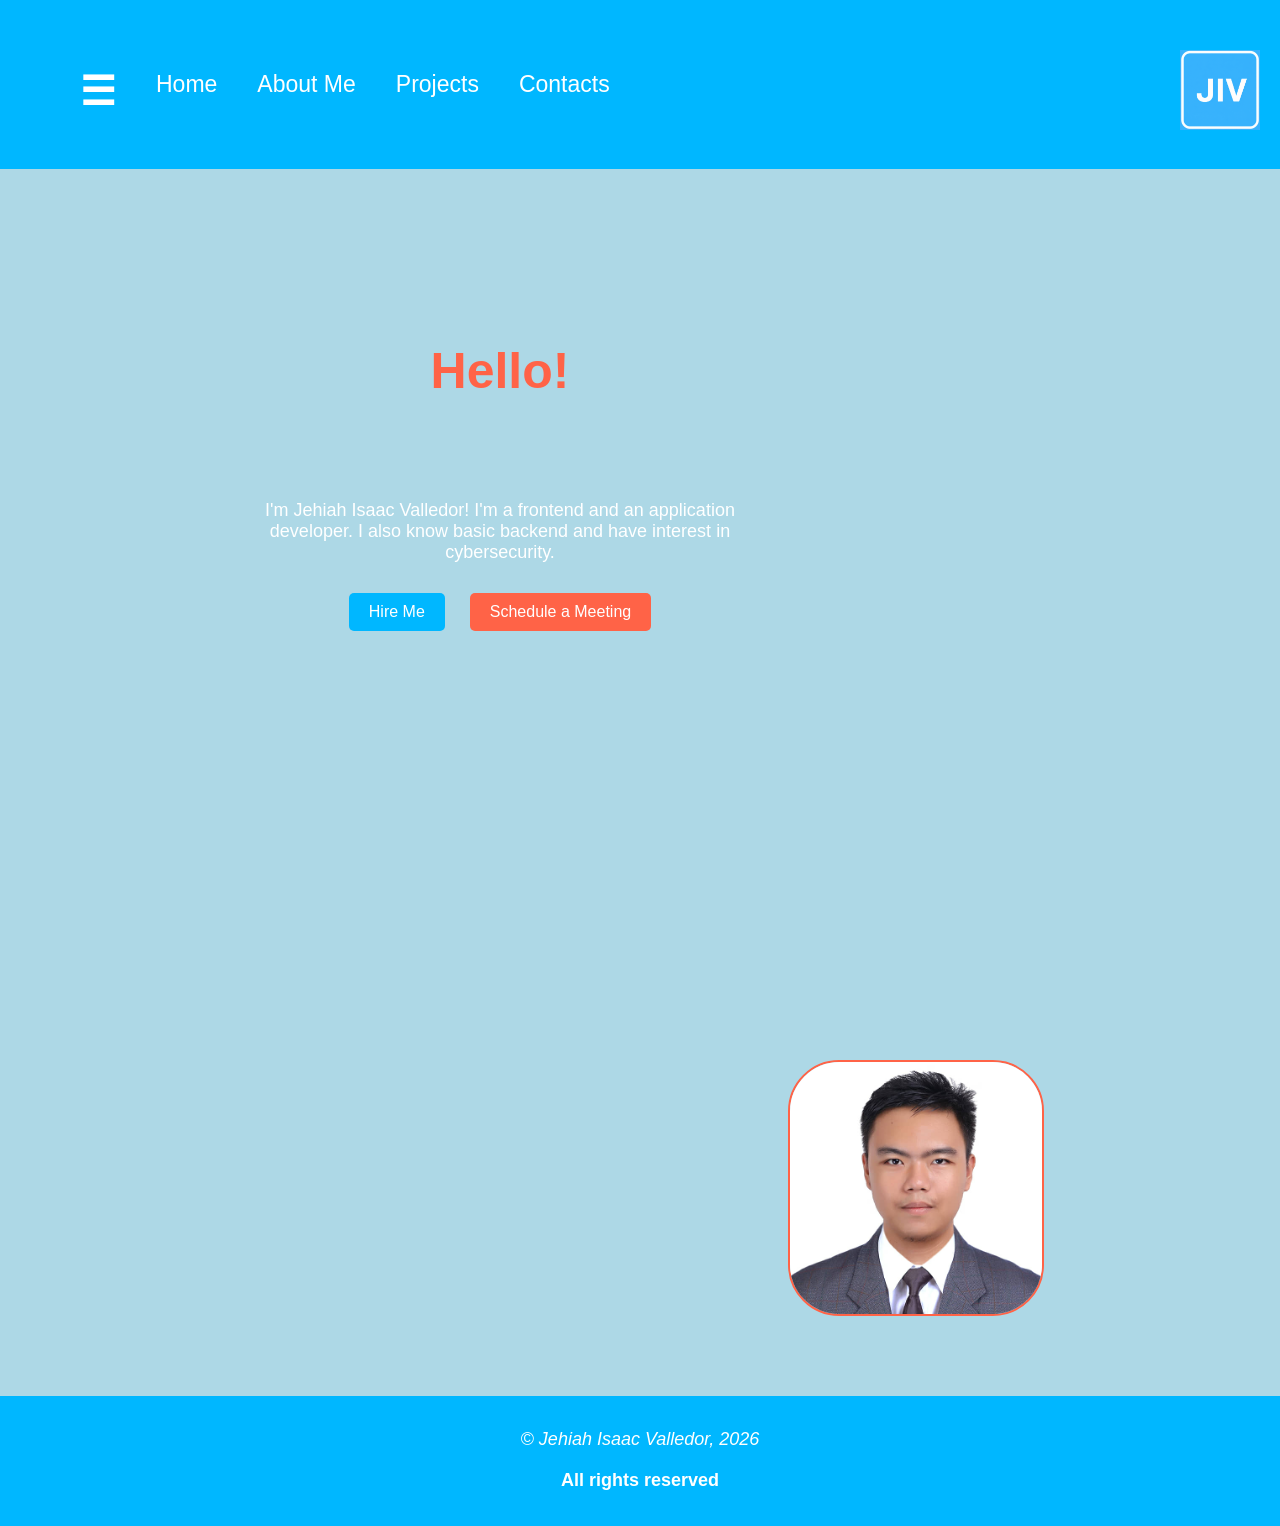
==== index.html @ 18e5c8e9 "Added website logo and commit changes to index.html and about.html" ====
<!DOCTYPE html>
<html lang="en">
<head>
    <meta charset="UTF-8">
    <meta name="viewport" content="width=device-width, initial-scale=1.0">
    <title>Jehiah Isaac Valledor Portfolio</title>
    <link rel="stylesheet" href="style.css">
    <script src="script.js" defer></script>
</head>
<body>
    <header id="header">
        <nav>
            <ul>
                <li><h1 class="hamburger-icon" id="hamburger-icon" onclick="run.toggleSidebar()">&#9776;</h1></li>
                <li><a href="https://jehiahisaacvalledor.netlify.app/">Home</a></li>
                <li><a href="https://jehiahisaacvalledor.netlify.app/about.html">About Me</a></li>
                <li><a href="https://jehiahisaacvalledor.netlify.app/skills.html">Projects</a></li>
                <li><a href="https://jehiahisaacvalledor.netlify.app/contact.html">Contacts</a></li>
            </ul>
        </nav>
        <img class="logo" src="JIV_logo.png" alt="Website Logo">
    </header>
    <main>
        <aside class="sidebar" id="sidebar"> <!-- Sidebar element that will be toggled when the hamburger icon is clicked -->
            <ul class="sidebar-ul">
                <h2>More Options</h2>
                <hr>
                <li><a class="sidebar-list" href="Jehiah Isaac Valledor's Resume.pdf" download>Download my Resume</a></li>
                <li><a class="sidebar-list" href="schedule-meeting.html">Schedule a Meeting</a></li>
                <li><a class="sidebar-list" href="hire-me.html">Hire Me</a></li>
                <li><a class="sidebar-list" href="settings.html">Settings</a></li>
            </ul>
        </aside>
        <section class="opening-section" id="opening-section">
            <div class="left-container">
                <h1 class="greeting" id="greetings"></h1>
                <p class="left-text">
                    I'm Jehiah Isaac Valledor!
                    I'm a frontend and an application developer.
                    I also know basic backend and have interest in cybersecurity.
                </p>
                <div class="button-container">
                    <a href="hire-me.html" class="primary-btn">Hire Me</a>
                    <a href="schedule-meeting.html" class="secondary-btn">Schedule a Meeting</a>
        </div>
            </div>
            <img id="image" class="image" src="profile.jpg" alt="Jehiah Isaac Profile">
        </section>
    </main>
    <footer>
        <center>
        <p><i>&copy; Jehiah Isaac Valledor, <span id="footer-year"></span></i></p>
        <p><b>All rights reserved</b></p>
        </center>
    </footer>
</body>
</html>
---- style.css ----
body {
    font-family: Arial, sans-serif;
    margin: 0;
    padding: 0;
    background-color: lightblue;
}

header {
    width: 100%;
    background-color: rgb(0, 183, 255);
    position: fixed;
    top: 0;
    color: #fff;
    padding: 20px 0;
    display: flex;
    transform: translateY(0);
    transition: transform 0.35s cubic-bezier(0.4, 0, 0.2, 1);
    z-index: 1;
}

header.hide {
    transform: translateY(-100%)
}

nav {
    padding: 15px 20px;
}

nav ul {
    float: right;
    display: flex;
    align-items: center;
    justify-content: center;
    gap: 40px;
    list-style: none;
    margin: 0;
    padding: 0;
}

nav li {
    display: flex;
    align-items: center;
}

nav a {
    color: white;
    text-decoration: none;
    font-size: 23px;
    font-weight: 500;
    transition: color 0.3s ease,
    transform 0.3s ease;
}

nav a:hover {
    color: #ff6347;
    transform: scale(1.05);
}

main {
    padding: 20px;
    text-align: center;
}

section {
    margin-bottom: 40px;
    padding: 200px;
    justify-content: justify;
}

.left-container {
    float: left;
    width: 500px;
    height: 600px;
    justify-content: justify;
    margin: 80px 30px;
}

.skills-container {
    display: flex;
    flex-wrap: wrap;
    list-style-type: none;
    justify-content: center;
    gap: 20px;
}

.skills {
    width: 240px;
    height: 270px;
    border: 2px solid white;
    border-radius: 10px;
    justify-content: center;
    gap: 20px;
    color: white;
}

.experiences-container {
    display: flex;
    flex-wrap: wrap;
    list-style-type: none;
    justify-content: center;
    gap: 20px;
}

.experience {
    width: 300px;
    height: 320px;
    border: 2px solid white;
    border-radius: 10px;
    justify-content: center;
    gap: 20px;
    color: white;
}
/*LITERACY PROGRESS BAR*/
.literacy-container {
    display: flex;
    flex-wrap: wrap;
    justify-content: center;
    gap: 16px;
    padding: 0;
    margin: 0;
    list-style: none;
}

.literacy {
    width: 170px;
    min-height: 170px;
    border: 2px solid white;
    border-radius: 10px;
    padding: 12px;
    color: white;
    background: rgba(0,0,0,.25);
    text-align: center;
}

.progress {
    width: 100%;
    height: 10px;
    background: rgba(255,255,255,.25);
    border-radius: 999px;
    margin-top: 8px;
    overflow: hidden;
}

.progress-fill {
    display: block;
    height: 100%;
    width: 0;
    background: linear-gradient(90deg, #ff6347, #ffd700);
    border-radius: 999px;
    transition: width 0.5s ease;
}

footer {
    position: relative;
    background-color: rgb(0, 183, 255);
    color: white;
    width: 100%;
    min-height: 60px;
    display: flex;
    justify-content: center;
    align-items: center;
    padding: 15px;
    box-sizing: border-box;
    font-size: 14px;
    text-align: center;
}

/*SIDEBAR*/
.hamburger-icon {
    font-size: 40px;
    margin-left: 60px;
    cursor: pointer;
    transition: all 0.3s ease;
}

.hamburger-icon:hover {
    transform: rotate(360deg);
    color: #ff6347;
}

.sidebar {
    position: fixed;
    top: 0;
    right: -290px;
    width: 250px;
    height: 100%;
    background-color: rgba(135, 207, 235, 0.75);
    color: white;
    font-size: 20px;
    padding: 20px;
    border: white 3px;
    transition: all 0.3s ease;
    z-index: 2;
}

.sidebar.active {
    right: 0; /* Show the sidebar when active if the JS adds "active" next to the */
}

.sidebar-ul {
    list-style-type: none;
    padding: 0;
    margin: 0;
}

.sidebar li {
    list-style-type: none;
    color: white;
    text-decoration: none;
    margin-bottom: 20px;
    transition: all 0.3s ease;
}

.sidebar-list {
    color: white;
    text-decoration: none;
    transition: all 0.3s ease;
}

.sidebar-list:hover {
    color: #ff6347;
}

hr {
    border: 0;
    height: 1px;
    background-color: white;
    margin: 20px 0;
}

/*TEXT*/
h1 {
    color: white;
    font-size: 36px;
    margin-bottom: 20px;
}

h2 {
    color: white;
    font-size: 28px;
    margin-bottom: 15px;
}

h3 {
    color: white;
    font-size: 22px;
    margin-bottom: 10px;
}

p {
    color: white;
    font-size: 18px;
    margin-bottom: 20px;
}

.greeting {
    color: #ff6347;
    font-size: 50px;
    margin-bottom: 20px;
}

#greetings { /*To avoid the div jumpint when the text is empty*/
    min-height: 120px;
    display: inline-block;
    white-space: nowrap;
    transition: transform 0.4s ease, opacity 0.4s ease;
}

.left-text {
    opacity: 0;
    transition: all 0.8s ease;
}

.left-text.show {
    opacity: 1;
    transform: scale(1);
}

.button-container {
    display: flex;
    justify-content: center;
    align-items: center;
    gap: 5px;
    margin-top: 10px;
}

.primary-btn {
    margin: 10px;
    padding: 10px 20px;
    background-color: rgb(0, 183, 255);
    color: white;
    border: none;
    border-radius: 5px;
    cursor: pointer;
    transition: all 0.3s ease;
    text-decoration: none;
    opacity: 0;
}

.primary-btn.show {
    opacity: 1;
    transform: scale(1);
}

.secondary-btn {
    margin: 10px;
    padding: 10px 20px;
    background-color: #ff6347;
    color: white;
    border: none;
    border-radius: 5px;
    cursor: pointer;
    transition: all 0.3s ease;
    text-decoration: none;
    opacity: 0;
}

.secondary-btn.show {
    opacity: 1;
    transform: scale(1);
}


/*IMAGE*/
.image {
    width: 30%;
    margin: 80px 16px;
    border-radius: 20%;
    border: #ff6347 solid 2px;
    float: right;
    opacity: 0;
    transform: scale(0.9);
    transition: all 0.8s ease;
}

.image.show {
    opacity: 1;
    transform: scale(1);
}

.logo {
    width: 80px;
    height: 80px;
    float: none;
    float: right;
    margin-left: 550px;
    margin-top: 30px;
}

.project-image {
    width: 99%;
    height: 200px;
    object-fit: cover;
    border-radius: 10px;
    border: white solid 2px;
}

.skills-image {
    width: 80%;
    height: 75%;
    object-fit: cover;
    border-radius: 10px;
    border: white solid 2px;
}

.experience-image {
    width: 80%;
    height: 75%;
    object-fit: cover;
    border-radius: 10px;
    border: white solid 2px;
}

.literacy-image {
    width: 80%;
    height: 75%;
    object-fit: cover;
    border-radius: 10px;
    border: white solid 2px;
}
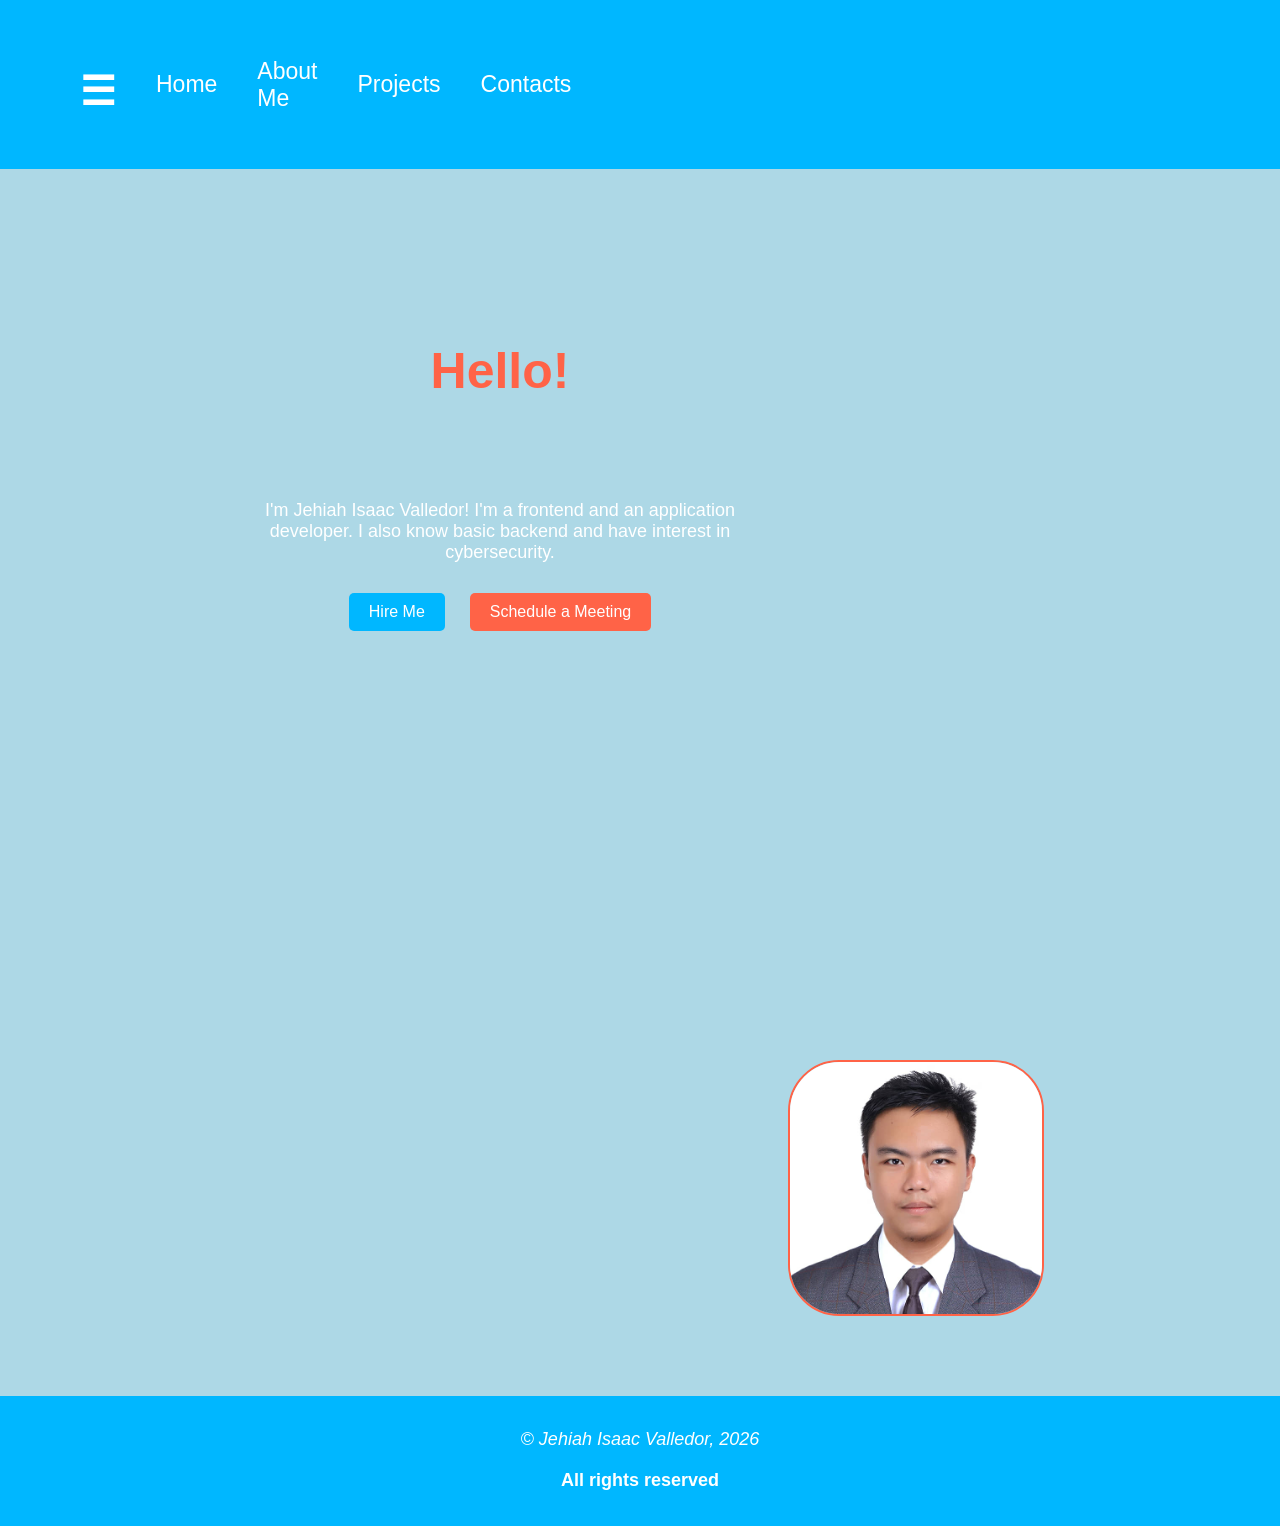
==== commit c96cd241: "Commit changes to index.html and about.html" ====
--- a/index.html
+++ b/index.html
@@ -4,6 +4,7 @@
     <meta charset="UTF-8">
     <meta name="viewport" content="width=device-width, initial-scale=1.0">
     <title>Jehiah Isaac Valledor Portfolio</title>
+    <link rel="icon" type="icon/x-image" href="profile.jpg">
     <link rel="stylesheet" href="style.css">
     <script src="script.js" defer></script>
 </head>
--- a/style.css
+++ b/style.css
@@ -184,7 +184,7 @@
     right: -290px;
     width: 250px;
     height: 100%;
-    background-color: rgba(135, 207, 235, 0.75);
+    background-color: rgb(0, 183, 255, 0.75);
     color: white;
     font-size: 20px;
     padding: 20px;
@@ -343,7 +343,7 @@
     height: 80px;
     float: none;
     float: right;
-    margin-left: 550px;
+    margin-left: 720px;
     margin-top: 30px;
 }
 
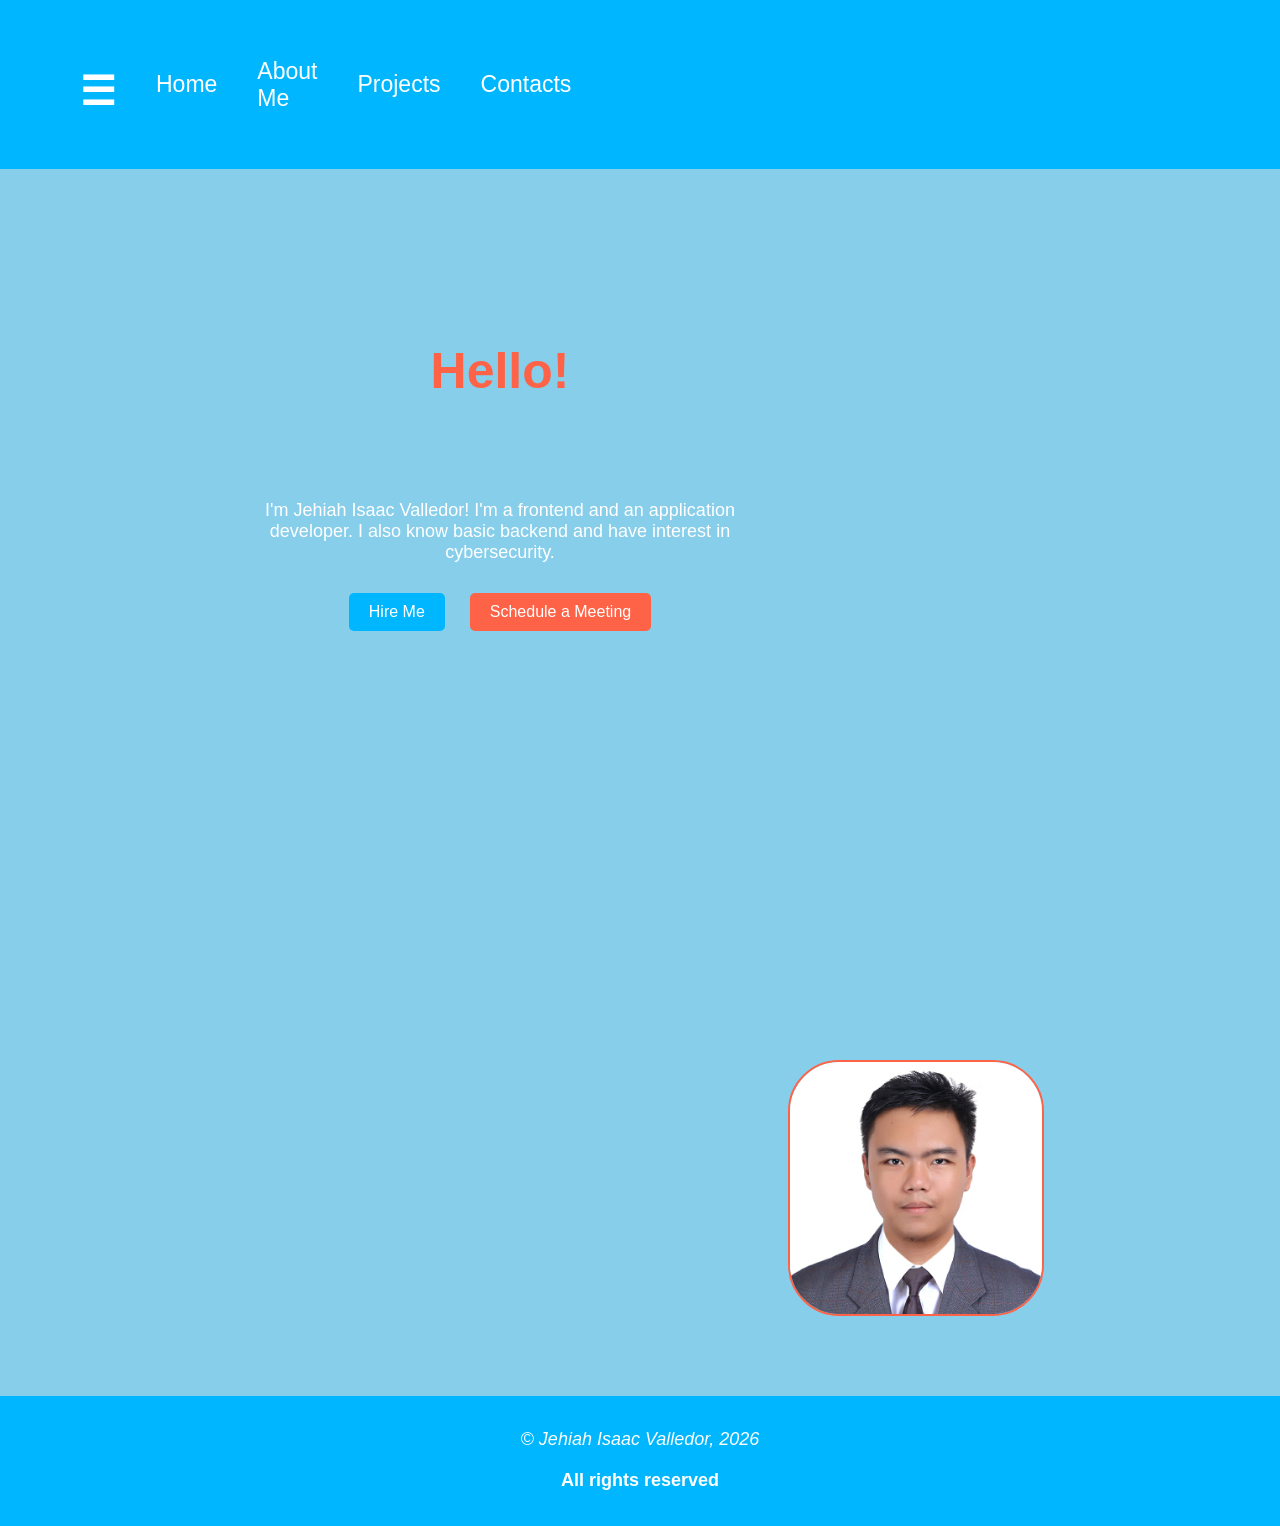
==== commit 2de759b0: "Added and committed changes to all files" ====
--- a/index.html
+++ b/index.html
@@ -14,9 +14,9 @@
             <ul>
                 <li><h1 class="hamburger-icon" id="hamburger-icon" onclick="run.toggleSidebar()">&#9776;</h1></li>
                 <li><a href="https://jehiahisaacvalledor.netlify.app/">Home</a></li>
-                <li><a href="https://jehiahisaacvalledor.netlify.app/about.html">About Me</a></li>
-                <li><a href="https://jehiahisaacvalledor.netlify.app/skills.html">Projects</a></li>
-                <li><a href="https://jehiahisaacvalledor.netlify.app/contact.html">Contacts</a></li>
+                <li><a href="https://jehiahisaacvalledor.netlify.app/about">About Me</a></li>
+                <li><a href="https://jehiahisaacvalledor.netlify.app/skills">Projects</a></li>
+                <li><a href="https://jehiahisaacvalledor.netlify.app/contact">Contacts</a></li>
             </ul>
         </nav>
         <img class="logo" src="JIV_logo.png" alt="Website Logo">
--- a/style.css
+++ b/style.css
@@ -2,7 +2,7 @@
     font-family: Arial, sans-serif;
     margin: 0;
     padding: 0;
-    background-color: lightblue;
+    background-color: skyblue;
 }
 
 header {
@@ -75,6 +75,10 @@
     margin: 80px 30px;
 }
 
+.introduction {
+    margin-top: 140px;
+}
+
 .skills-container {
     display: flex;
     flex-wrap: wrap;
@@ -110,6 +114,7 @@
     gap: 20px;
     color: white;
 }
+
 /*LITERACY PROGRESS BAR*/
 .literacy-container {
     display: flex;
@@ -128,7 +133,6 @@
     border-radius: 10px;
     padding: 12px;
     color: white;
-    background: rgba(0,0,0,.25);
     text-align: center;
 }
 
@@ -194,7 +198,7 @@
 }
 
 .sidebar.active {
-    right: 0; /* Show the sidebar when active if the JS adds "active" next to the */
+    right: 0; /* Show the sidebar when active if the JS adds "active" next to the class="sidebar", making it "class=sidebar active"*/
 }
 
 .sidebar-ul {
@@ -235,6 +239,10 @@
     margin-bottom: 20px;
 }
 
+.color {
+    color: #ff6347;
+}
+
 h2 {
     color: white;
     font-size: 28px;
@@ -244,7 +252,7 @@
 h3 {
     color: white;
     font-size: 22px;
-    margin-bottom: 10px;
+    margin-bottom: 20px;
 }
 
 p {
@@ -259,7 +267,7 @@
     margin-bottom: 20px;
 }
 
-#greetings { /*To avoid the div jumpint when the text is empty*/
+#greetings { /*To avoid the div jumping*/
     min-height: 120px;
     display: inline-block;
     white-space: nowrap;
@@ -289,12 +297,18 @@
     padding: 10px 20px;
     background-color: rgb(0, 183, 255);
     color: white;
-    border: none;
+    border: white 3px;
     border-radius: 5px;
     cursor: pointer;
     transition: all 0.3s ease;
     text-decoration: none;
     opacity: 0;
+    transition: all 0.3s ease;
+}
+
+.primary-btn:hover {
+    transform: scale(1.2);
+    background-color: rgb(130, 220, 255);
 }
 
 .primary-btn.show {
@@ -313,6 +327,11 @@
     transition: all 0.3s ease;
     text-decoration: none;
     opacity: 0;
+}
+
+.secondary-btn:hover {
+    transform: scale(1.2);
+    background-color: #ff9380;
 }
 
 .secondary-btn.show {
@@ -356,8 +375,7 @@
 }
 
 .skills-image {
-    width: 80%;
-    height: 75%;
+    width: 70%;
     object-fit: cover;
     border-radius: 10px;
     border: white solid 2px;
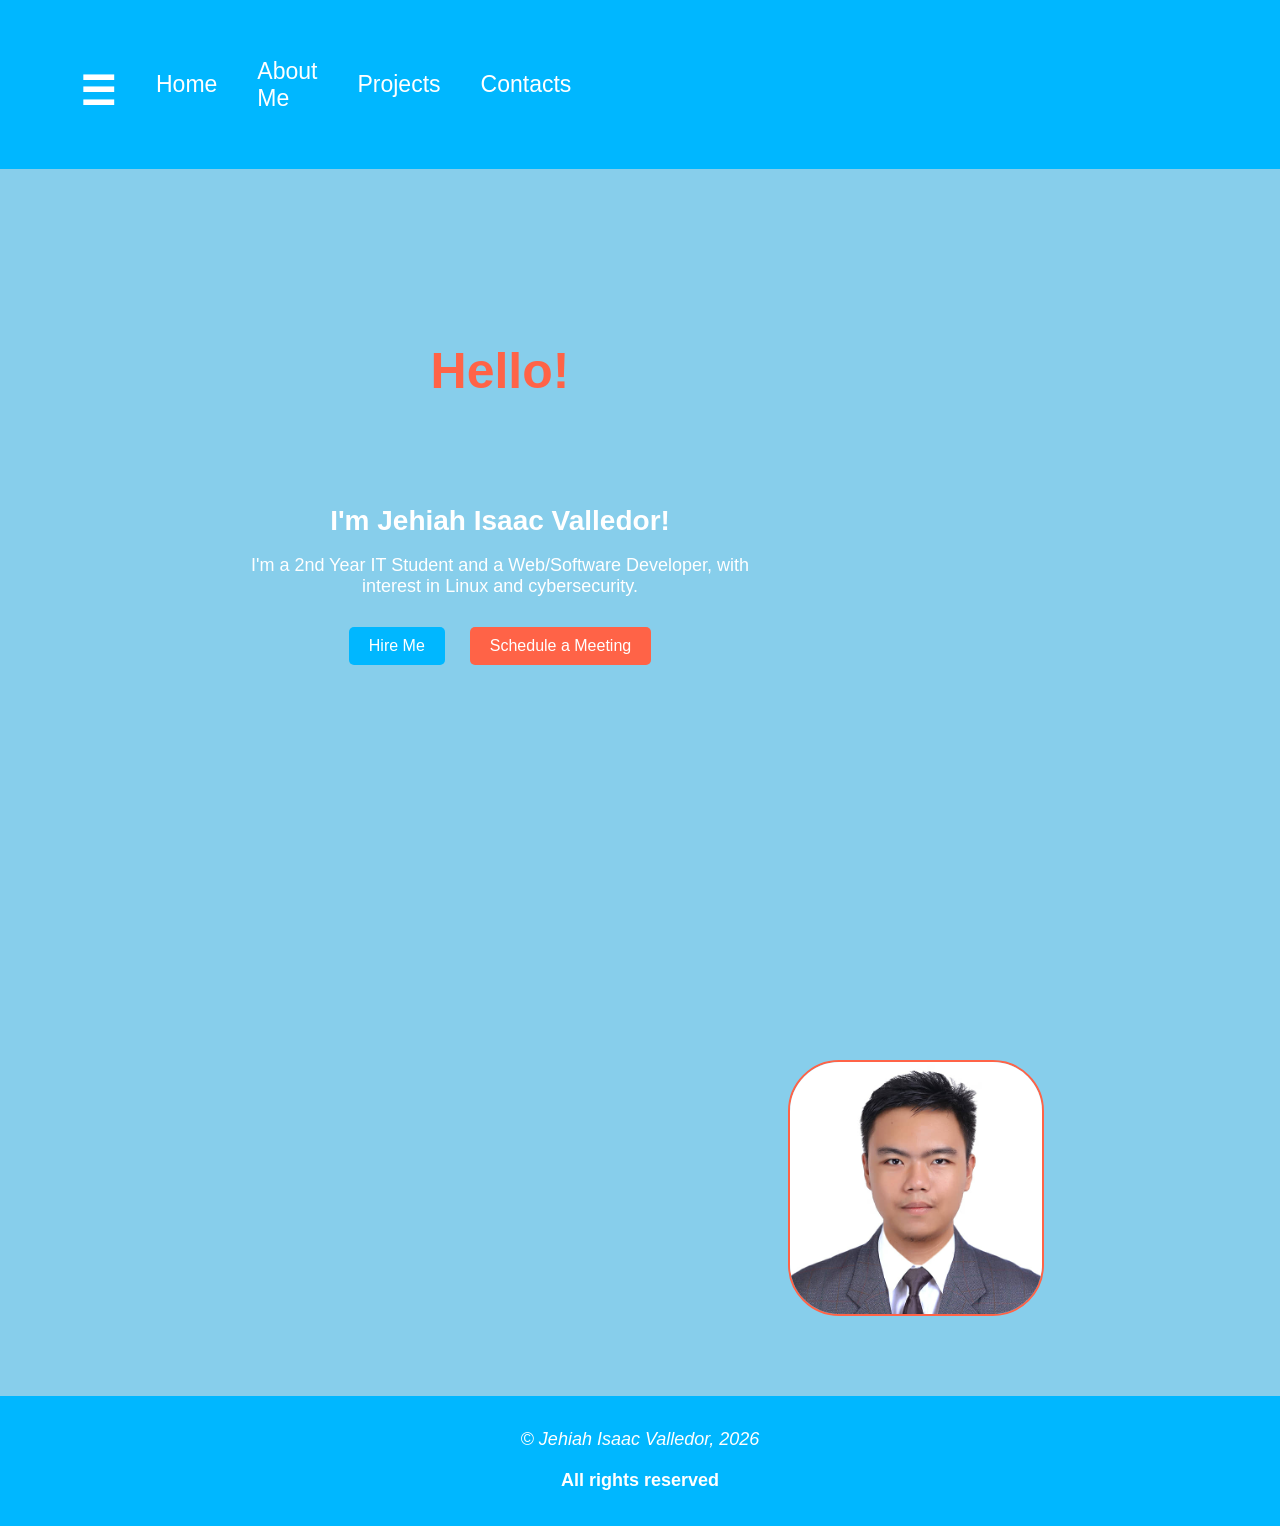
==== commit ac4fe85a: "Updated contact.html index.html and added resume file" ====
--- a/index.html
+++ b/index.html
@@ -4,7 +4,7 @@
     <meta charset="UTF-8">
     <meta name="viewport" content="width=device-width, initial-scale=1.0">
     <title>Jehiah Isaac Valledor Portfolio</title>
-    <link rel="icon" type="icon/x-image" href="profile.jpg">
+    <link rel="icon" type="icon/x-image" href="JIV_logo.png">
     <link rel="stylesheet" href="style.css">
     <script src="script.js" defer></script>
 </head>
@@ -15,7 +15,7 @@
                 <li><h1 class="hamburger-icon" id="hamburger-icon" onclick="run.toggleSidebar()">&#9776;</h1></li>
                 <li><a href="https://jehiahisaacvalledor.netlify.app/">Home</a></li>
                 <li><a href="https://jehiahisaacvalledor.netlify.app/about">About Me</a></li>
-                <li><a href="https://jehiahisaacvalledor.netlify.app/skills">Projects</a></li>
+                <li><a href="https://jehiahisaacvalledor.netlify.app/project">Projects</a></li>
                 <li><a href="https://jehiahisaacvalledor.netlify.app/contact">Contacts</a></li>
             </ul>
         </nav>
@@ -35,10 +35,9 @@
         <section class="opening-section" id="opening-section">
             <div class="left-container">
                 <h1 class="greeting" id="greetings"></h1>
+                <h2>I'm Jehiah Isaac Valledor!</h2>
                 <p class="left-text">
-                    I'm Jehiah Isaac Valledor!
-                    I'm a frontend and an application developer.
-                    I also know basic backend and have interest in cybersecurity.
+                    I'm a 2nd Year IT Student and a Web/Software Developer, with interest in Linux and cybersecurity.
                 </p>
                 <div class="button-container">
                     <a href="hire-me.html" class="primary-btn">Hire Me</a>
--- a/style.css
+++ b/style.css
@@ -95,6 +95,11 @@
     justify-content: center;
     gap: 20px;
     color: white;
+    transition: all 0.3s ease;
+}
+
+.skills:hover {
+    transform: scale(1.1);
 }
 
 .experiences-container {
@@ -113,6 +118,66 @@
     justify-content: center;
     gap: 20px;
     color: white;
+    transition: all 0.3s ease;
+}
+
+.experience:hover {
+    transform: scale(1.1);
+}
+
+.projects-container {
+    display: flex;
+    flex-wrap: wrap;
+    justify-content: center;
+    gap: 20px;
+}
+
+.project {
+    width: 320px;
+    height: 480px;
+    border: 2px solid white;
+    border-radius: 10px;
+    justify-content: center;
+    gap: 20px;
+    transition: all 0.3s ease;
+}
+
+.project:hover {
+    transform: scale(1.1);
+}
+
+.links-container {
+    display: flex;
+    justify-content: center;
+    margin-top: 40px;
+    gap: 20px;
+}
+
+.links {
+    margin: 20px;
+    display: inline-block;
+    padding: 10px 20px;
+    background-color: rgb(0, 183, 255);
+    color: white;
+    text-decoration: none;
+    border: 2px solid transparent;
+    border-radius: 5px;
+    transition: all 0.3s ease;
+}
+
+.links:hover {
+    background-color: #ff6347;
+    border-color: white;
+}
+
+.links a {
+    color: white;
+    text-decoration: none;
+    font-size: 18px;
+}
+
+.other-contacts {
+    margin-top: 80px;
 }
 
 /*LITERACY PROGRESS BAR*/
@@ -134,6 +199,11 @@
     padding: 12px;
     color: white;
     text-align: center;
+    transition: all 0.3s ease;
+}
+
+.literacy:hover {
+    transform: scale(1.1);
 }
 
 .progress {
@@ -235,7 +305,7 @@
 /*TEXT*/
 h1 {
     color: white;
-    font-size: 36px;
+    font-size: 50px;
     margin-bottom: 20px;
 }
 
